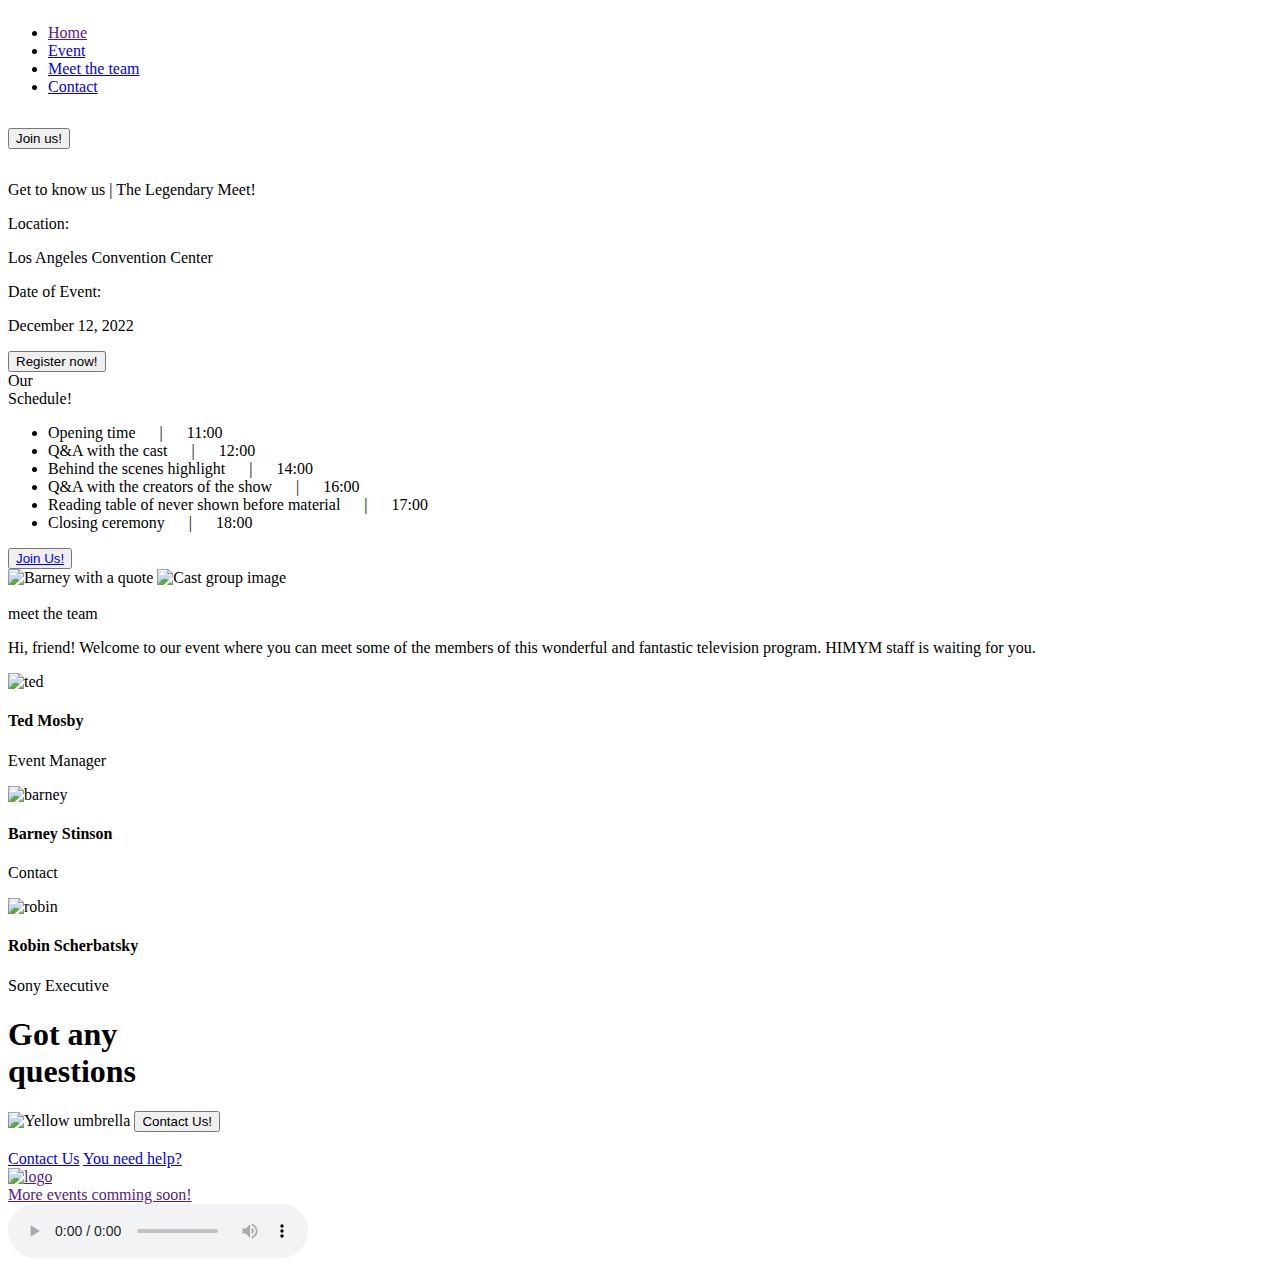
==== index.html @ f615e8cb "Merge pull request #14 from ClaudiaDiaz-Ksquare/Develop" ====
<html lang="en">
<head>
  <meta charset="UTF-8">
  <meta http-equiv="X-UA-Compatible" content="IE=edge">
  <meta name="viewport" content="width=device-width, initial-scale=1.0">

  <link rel="stylesheet" href="home.css">
  <link rel="stylesheet" href="styles.css">

  <link rel="preconnect" href="https://fonts.googleapis.com">
  <link rel="preconnect" href="https://fonts.gstatic.com" crossorigin>
  <link href="https://fonts.googleapis.com/css2?family=Gotu&display=swap" rel="stylesheet">
  <link href="https://fonts.googleapis.com/css2?family=Fira+Sans:wght@300&display=swap" rel="stylesheet"> 


  <title>The Legendary Event</title>
</head>
<body>

  <nav class="navBar fadeTop scroll-content">
    <div class="navContent">
      <a href="">
        <img src="imgs/How-I-Met-Your-Mother-Logo.png" alt="" class="logoDes">
      </a>

      <ul class="itemsNav">
        <li class="itemLink"><a href="" class="linkDecoration">Home</a></li>
        <li class="itemLink"><a href="#events" class="linkDecoration">Event</a></li>
        <li class="itemLink"><a href="#meetTheTeam" class="linkDecoration">Meet the team</a></li>
        <li class="itemLink"><a href="#contact" class="linkDecoration">Contact</a></li>
      </ul>
    </div>
  </nav>

  <section class="bodyConf">

    <div class="mainContainer">
      <div class="bannerContainer">
        <img src="imgs/met-your-mother-season-text-alphabet-word-logo-transparent-png-1054954.png" alt=""
        class="bannerLogo">
        <p class="butContainer"><button class="joinBut">Join us!</button></p>
        <img src="https://dg31sz3gwrwan.cloudfront.net/fanart/75760/936855-0-q80.jpg" alt="" class="bannerCast">
      </div>
      

      <div class="content">
        <img
        src="https://images.squarespace-cdn.com/content/v1/54bd7982e4b0685687276b10/1422739113468-GWZ1K65BP8WR5GELUL3J/Ted%27s+with+Lights.jpg?format=2500w"
        alt="" class="eventImage">
        <div class="textImg">
          <p class="blur">Get to know us | The Legendary Meet!</p>
        </div>
        
        <div class="eventInfo">
          <div class="textContent">
            <p class="labelText">Location: </p>
            <p class="infoText">Los Angeles Convention Center</p>
          </div>
          <div class="textContent">
            <p class="labelText">Date of Event: </p>
            <p class="infoText">December 12, 2022 </p><button class="registerButton">Register now!</button>
          </div>
        </div>

      </div>
    </div>

  </section>

  
  <section class="events-page" id="events">
    <header> Our <br> Schedule!</header>
    <article class="events-list">
        <ul>
            <li>Opening time &emsp; | &emsp; 11:00</li>
            <li>Q&A with the cast &emsp; | &emsp; 12:00</li>
            <li>Behind the scenes highlight &emsp; | &emsp; 14:00</li>
            <li>Q&A with the creators of the show &emsp; | &emsp; 16:00</li>
            <li>Reading table of never shown before material &emsp; | &emsp; 17:00</li>
            <li>Closing ceremony &emsp; | &emsp; 18:00</li>
        </ul>
        <button class="events-btn"> <a href="#contact">Join Us!</a></button>
    </article>
    <img src="imgs/barney.png" alt="Barney with a quote" class="legendary">
    <img src="imgs/group.png" alt="Cast group image" class="group">
</section>

<br>

<main class="mainArea" id="meetTheTeam">
    <div class="bg-image"></div>
    <section class="topMain">
      <div class="logoSection">
        <label class="logo l1">meet</label>
        <label class="logo l2">the</label>
        <label class="logo l3">team</label>
      </div>
      <div class="descr">
        <p class="meetT">Hi, friend! Welcome to our event where you can meet some of the members of this wonderful and
          fantastic television
          program. HIMYM staff is waiting for you.</p>
      </div>
    </section>
    <section class="bottomMain">
      <div class="cards">
        <div class="ted">
          <img class="card-photo" alt="ted" src="./imgs/tedM.jpeg" />
          <div class="card-text">
            <h4 class="card-title">Ted Mosby</h4>
            <p class="card-subt">Event Manager</p>
          </div>
        </div>
        <div class="barney">
          <img class="card-photo" alt="barney" src="./imgs/barneyS.jpeg" />
          <div class="card-text">
            <h4 class="card-title">Barney Stinson</h4>
            <p class="card-subt">Contact</p>
          </div>
        </div>
        <div class="robin">
          <img class="card-photo" alt="robin" src="./imgs/robinS.jpeg" />
          <div class="card-text">
            <h4 class="card-title">Robin Scherbatsky</h4>
            <p class="card-subt">Sony Executive</p>
          </div>
        </div>
      </div>
    </section>
  </main>

 <!-- LINK TO THE FORM https://s69j5am42sf.typeform.com/to/Mhitvdkv -->
 <section class="contact-page" id="contact">
    <h1>Got any <br> questions</h1>

    <img class="contact-umbrella" src="imgs/umbrella.png" alt="Yellow umbrella">

    <button class="contact-btn" data-tf-popup="Mhitvdkv" data-tf-iframe-props="title=HIMYM Project ITK" data-tf-medium="snippet">
        Contact Us!
    </button>
 </section>

  <footer>
    <div class="footer">
      <div class="line">&nbsp;</div>
      <div class="sites">
        <div class="sites-lf">
          <a class="links" href="#contact">Contact Us</a>
          <a class="links" href="#contact">You need help?</a>
        </div>
        <div class="sites-ct">
          <a class="links" href="">
            <img class="f-logo" src="./imgs/himym.jpg" alt="logo" />
          </a>
        </div>
        <div class="sites-rg">
          <a class="links" href="">More events comming soon!</a>
        </div>
      </div>
      <div class="music">
        <audio class="theme" autoplay loop controls>
          <source src='music/HIMYM_low.mp3'>
        </audio>
      </div>
    </div>
  </footer>

  <script>
    window.addEventListener('scroll', function()  {
    let elements = document.getElementsByClassName('scroll-content');
    let screenSize = window.innerHeight;

         for(var i = 0; i < elements.length; i++) {
         var element = elements[i];
 
         if(element.getBoundingClientRect().top < screenSize) {
           element.classList.add('visible');
         } else {
           element.classList.remove('visible');
         }
       }
    });
   </script>

  <script src="//embed.typeform.com/next/embed.js"></script>


</body>
</html>
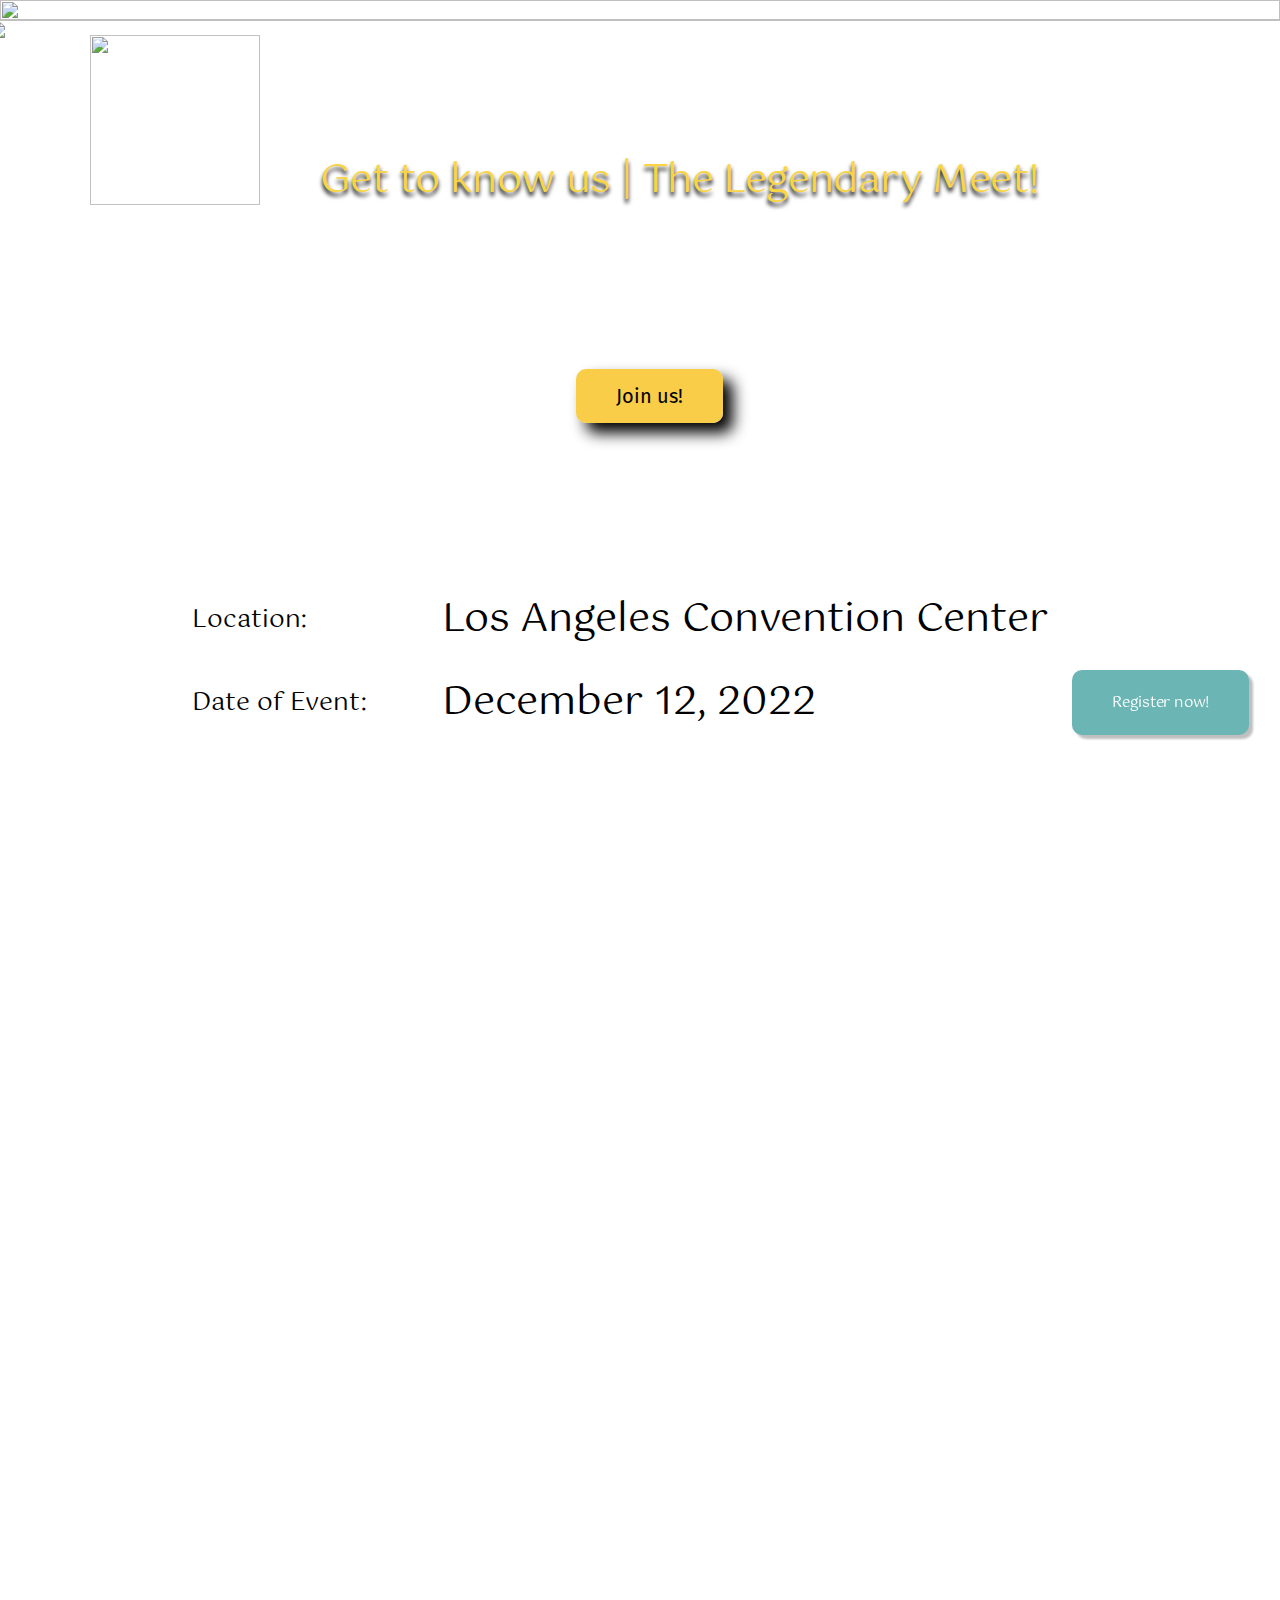
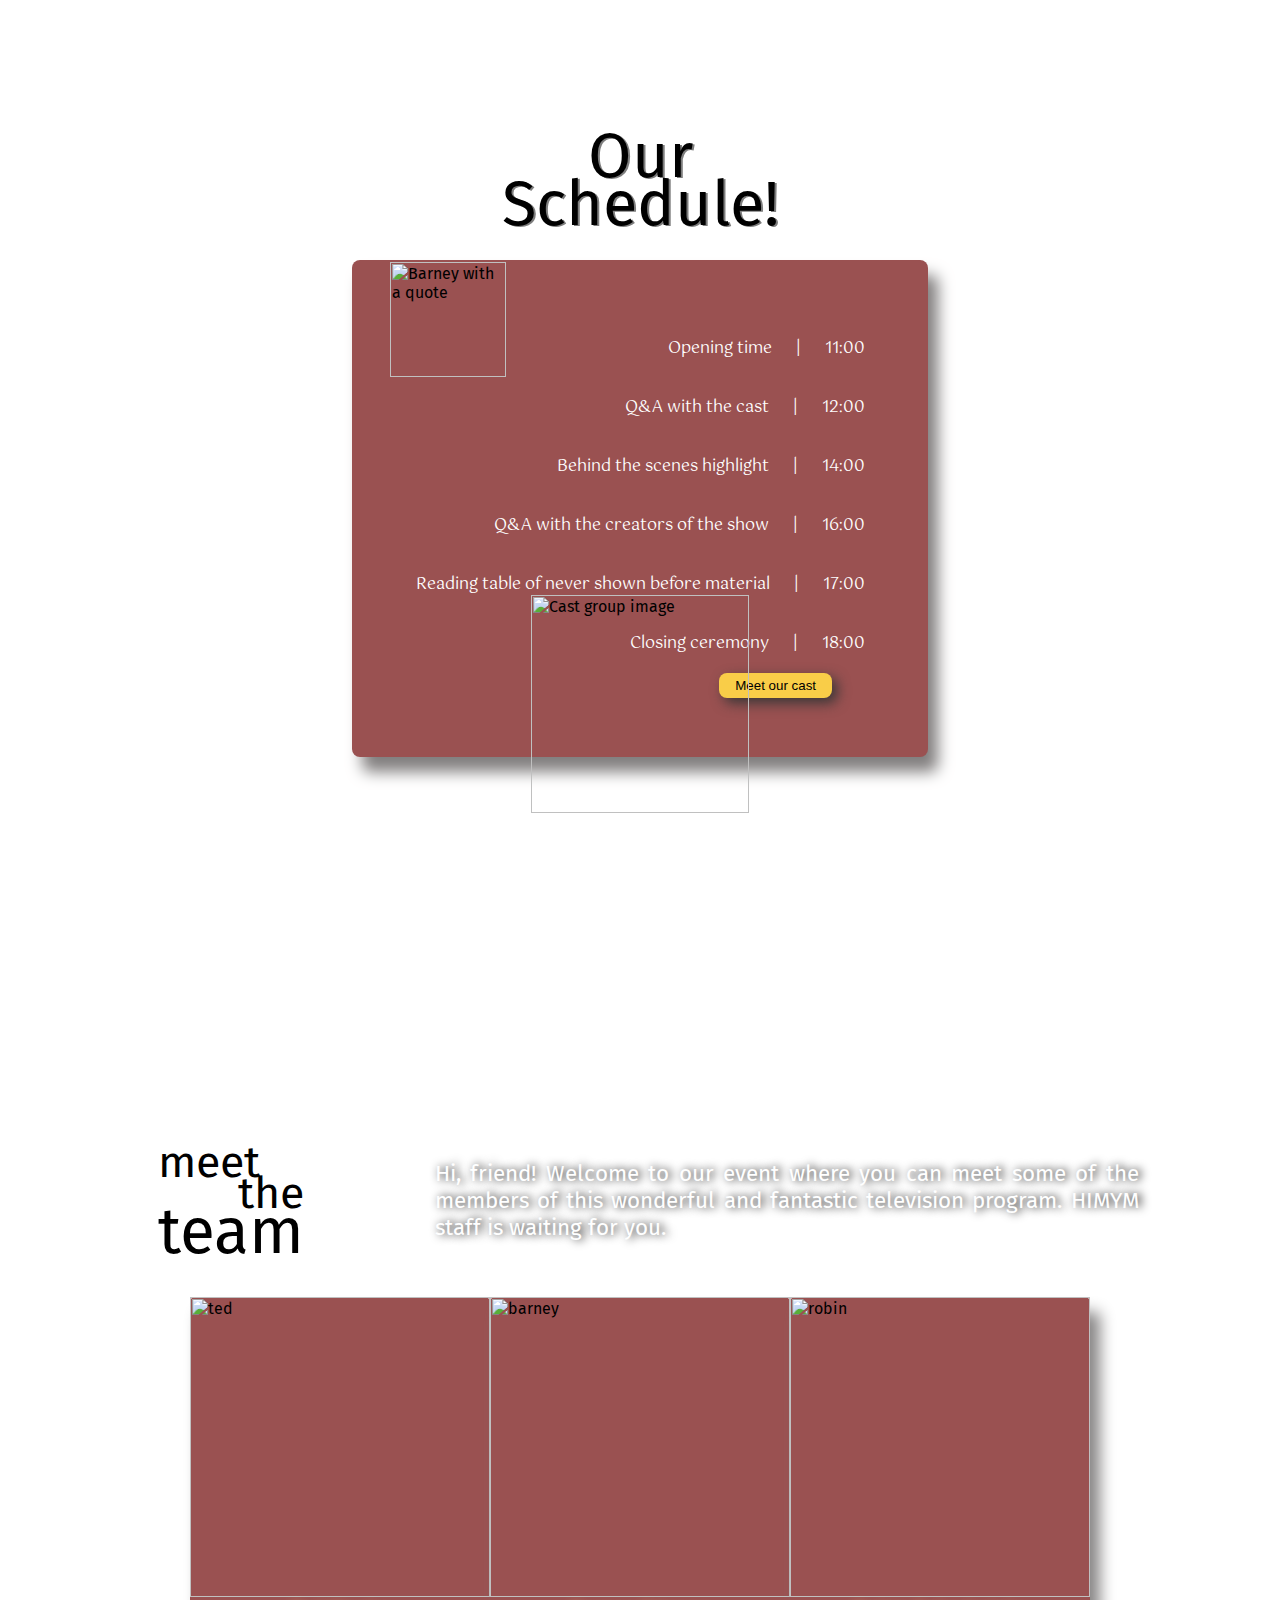
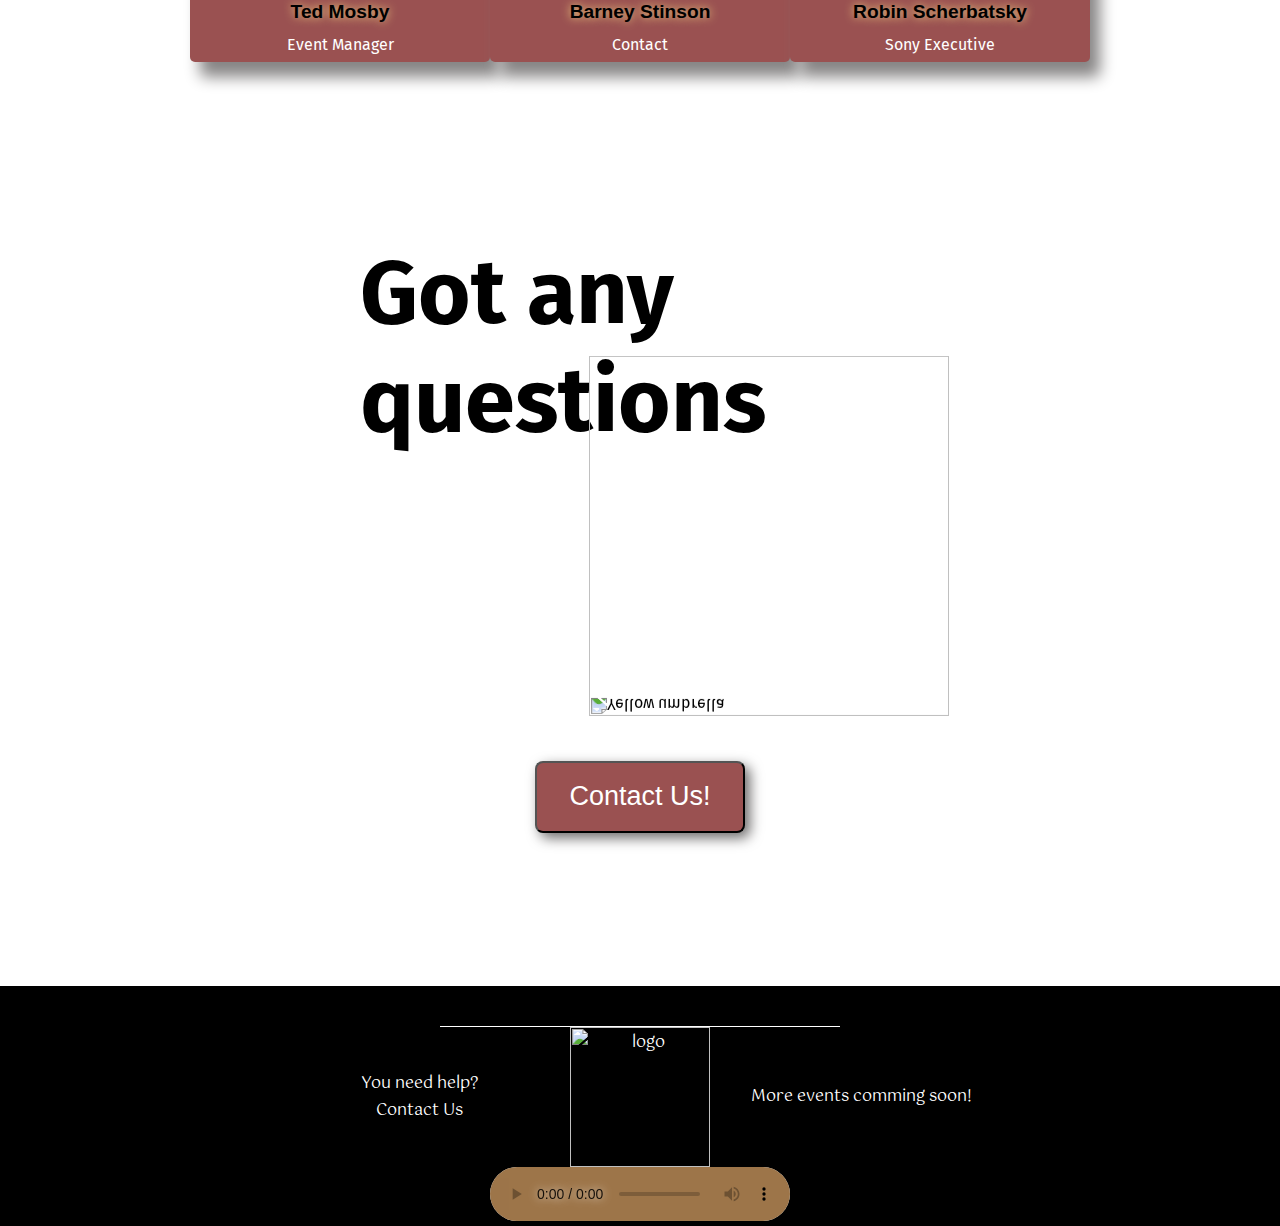
==== commit abcc08ad: "Updated PMO review details" ====
--- a/index.html
+++ b/index.html
@@ -9,7 +9,7 @@
 
   <link rel="preconnect" href="https://fonts.googleapis.com">
   <link rel="preconnect" href="https://fonts.gstatic.com" crossorigin>
-  <link href="https://fonts.googleapis.com/css2?family=Gotu&display=swap" rel="stylesheet">
+  <link href="https://fonts.googleapis.com/css2?family=Gotu:wght@900&display=swap" rel="stylesheet">
   <link href="https://fonts.googleapis.com/css2?family=Fira+Sans:wght@300&display=swap" rel="stylesheet"> 
 
 
@@ -24,10 +24,11 @@
       </a>
 
       <ul class="itemsNav">
-        <li class="itemLink"><a href="" class="linkDecoration">Home</a></li>
+        <li class="itemLink"><a href="#home" class="linkDecoration">Home</a></li>
         <li class="itemLink"><a href="#events" class="linkDecoration">Event</a></li>
         <li class="itemLink"><a href="#meetTheTeam" class="linkDecoration">Meet the team</a></li>
-        <li class="itemLink"><a href="#contact" class="linkDecoration">Contact</a></li>
+        <li class="itemLink"><button class="linkDecoration nav-contact-btn" data-tf-popup="Mhitvdkv" data-tf-iframe-props="title=HIMYM Project ITK" data-tf-medium="snippet">
+          Contact </button></li>
       </ul>
     </div>
   </nav>
@@ -38,12 +39,12 @@
       <div class="bannerContainer">
         <img src="imgs/met-your-mother-season-text-alphabet-word-logo-transparent-png-1054954.png" alt=""
         class="bannerLogo">
-        <p class="butContainer"><button class="joinBut">Join us!</button></p>
+        <p class="butContainer"><a type="button" class="joinBut" href="#home">Join us!</a></p>
         <img src="https://dg31sz3gwrwan.cloudfront.net/fanart/75760/936855-0-q80.jpg" alt="" class="bannerCast">
       </div>
       
 
-      <div class="content">
+      <div class="content" id="home">
         <img
         src="https://images.squarespace-cdn.com/content/v1/54bd7982e4b0685687276b10/1422739113468-GWZ1K65BP8WR5GELUL3J/Ted%27s+with+Lights.jpg?format=2500w"
         alt="" class="eventImage">
@@ -79,7 +80,7 @@
             <li>Reading table of never shown before material &emsp; | &emsp; 17:00</li>
             <li>Closing ceremony &emsp; | &emsp; 18:00</li>
         </ul>
-        <button class="events-btn"> <a href="#contact">Join Us!</a></button>
+        <a type"button" href="#meetTheTeam" class="events-btn"> Meet our cast</a>
     </article>
     <img src="imgs/barney.png" alt="Barney with a quote" class="legendary">
     <img src="imgs/group.png" alt="Cast group image" class="group">
@@ -144,16 +145,16 @@
       <div class="line">&nbsp;</div>
       <div class="sites">
         <div class="sites-lf">
+          <a class="links" href="#contact">You need help?</a>
           <a class="links" href="#contact">Contact Us</a>
-          <a class="links" href="#contact">You need help?</a>
         </div>
         <div class="sites-ct">
-          <a class="links" href="">
+          <a class="links" href="#">
             <img class="f-logo" src="./imgs/himym.jpg" alt="logo" />
           </a>
         </div>
         <div class="sites-rg">
-          <a class="links" href="">More events comming soon!</a>
+          <a class="links" href="#">More events comming soon!</a>
         </div>
       </div>
       <div class="music">
@@ -163,6 +164,8 @@
       </div>
     </div>
   </footer>
+
+  <div data-tf-popover="Mhitvdkv" data-tf-button-color="#6CB5B5" data-tf-iframe-props="title=HIMYM Project itk" data-tf-medium="snippet" style="all:unset;"></div>
 
   <script>
     window.addEventListener('scroll', function()  {
--- a/home.css
+++ b/home.css
@@ -0,0 +1,206 @@
+/* ================================= H O M E  P A G E  ================================= */
+
+.bodyConf{
+    background-color: #9D7549;
+    margin: 0 0 0 0px;    
+}
+
+.fadeTop {
+    opacity: 0;
+    transform: translate(0, 10vh);
+    transition: all 1s;
+  }
+
+.visible {
+    opacity: 1;
+    transform: translate(0, 0);
+}
+
+.mainContainer{
+    background-color: white;
+    height: 1700px;
+    margin-top: -80;
+}
+
+
+.bannerLogo{
+    height: 170px;
+    padding-top: 35px;
+    padding-left: 90px;
+    position: absolute;
+}
+
+.bannerCast{
+    width: 100%;
+    height: min-content;    
+    align-self: center;
+}
+
+.butContainer{
+    position: absolute;
+    padding-top: 30%;
+    padding-left: 45%;
+}
+
+.joinBut{
+    all:unset;
+    padding: 15 40 15 40px;
+    font-size: 20px;
+    background-color: #F9CD48;
+    border-color: #F9CD48;
+    border-radius: 10px;
+    cursor: pointer;
+    box-shadow: 10px 10px 15px #000000;
+}
+
+.joinBut:hover{
+    background-color: #f6db88;
+}
+
+.logoDes{
+    height: 70px;
+    margin-left: 75px;
+}
+
+/* ================================= N A V  B A R  ================================= */
+
+
+.navBar{    
+    display: block; 
+    position: sticky;
+    top: 0px;
+    background-color: #9D7549;
+    height: 80px;
+    width: 100%;
+    align-items: center;
+    text-align: justify;
+    z-index: 1;
+}
+
+.navContent{
+    display: flex;
+    align-items: center;
+    justify-content: space-between;
+    width: 62%;
+}
+
+
+.itemsNav{
+    list-style:  none;
+    display: flex;
+    font-size: 18px;
+    font-family: 'Gotu', sans-serif;
+    align-items: center;
+}
+
+.itemLink{
+    margin-left: 50px;
+
+}
+
+.linkDecoration{
+    text-decoration: none;
+    color: white;
+}
+
+.linkDecoration:hover{
+    font-size: larger;
+    text-shadow: 3px 3px 10px #F9D444;
+}
+
+.nav-contact-btn{
+    all: unset;
+    cursor: pointer;
+    color: white;
+
+}
+
+.sticky {
+    position: fixed;
+    top: 0;
+    width: 100%;
+}
+
+.content{
+    align-items: center;
+    align-self: center;
+    align-content: center;
+}
+
+/* ================================= E V E N T  I N F O R M A T I O N  ================================= */
+
+
+.eventImage{
+    width: 102%;
+    overflow: hidden;
+    position: absolute;
+    left: -1%;
+}
+
+.textImg{
+    color: #F9CD48;
+    position: absolute;
+    text-align: center;
+    margin-left: 25%;
+    margin-top: 10%;
+}
+
+.blur{
+    font-family: 'Gotu';
+    font-style: normal;
+    font-weight: 400;
+    font-size: 40px;
+    line-height: 66px;
+    display: flex;
+    align-items: center;
+    text-align: center;
+    letter-spacing: -0.015em;
+    
+    color: #F9D444;
+    
+    text-shadow: 0px 4px 4px #000000;
+}
+
+
+.eventInfo{
+    position: absolute;
+    margin-top: 550px;
+    margin-left: 15%;
+    width: fit-content;
+}
+
+.textContent{
+    display: flex;
+    width: max-content;
+    align-items: center;
+    font-family: 'Gotu';
+    margin-top: 1rem;
+}
+
+.labelText{
+    font-size: 25px;
+    width: 200px;
+}
+
+.infoText{
+    font-size: 40px;
+    margin-left: 50px;
+}
+
+.registerButton{
+    background-color: #6CB5B5;
+    margin-left: 20vw;
+    padding: 20 40 20 40px;
+    color: white;
+    font-size: 15px;
+    border-radius: 10px;
+    filter: drop-shadow(4px 4px 1px rgba(0, 0, 0, 0.25));
+    border-style: none;
+    font-family: 'Gotu';
+    letter-spacing: -0.015em;
+    cursor: pointer;
+}
+
+.registerButton:hover{
+    background-color: #4d7d7d;
+}--- a/styles.css
+++ b/styles.css
@@ -0,0 +1,309 @@
+/*  ========= COLOR PALETTE =========
+#9D7549
+#F9CD48
+#9A5151
+#6CB5B5
+
+========= FONTS =========
+font-family: 'Fira Sans', sans-serif;
+font-family: 'Gotu', sans-serif;
+
+*/
+
+/* ========= US6 ========= */
+html {
+  font-family: 'Fira Sans', sans-serif;
+}
+
+html * {
+  padding: 0;
+  margin: 0;
+}
+
+/* =================================  M E E T  T H E  T E A M  ================================= */
+
+/* Main Area */
+main.mainArea {
+  margin-top: 2rem;
+  background: url(./imgs/yellow.jpeg) no-repeat center;
+  background-size:cover;
+  background-position: center;
+  background-attachment: fixed;
+}
+
+/*Top Main*/
+section.topMain {  
+  display: grid;
+  grid-template-columns: 1fr 2fr;
+  justify-self: center;
+  align-items: center;
+  grid-template-rows: auto;
+}
+
+div.logoSection {
+  padding: 6px 12px 6px 48px;
+  display: grid;
+  grid-template-rows: 1fr 1fr 1fr;
+  justify-self:center;
+  align-items: center;
+  grid-template-rows: auto;
+}
+
+label.logo {
+  padding: 0;
+  margin: 0;
+  line-height: 70%;
+  font-size: 2.8rem;
+  cursor: none;
+}
+
+label.l2 {
+  text-align: right;
+}
+
+label.l3 {
+  font-size: 4rem;
+}
+
+div.descr {
+width: 90%;
+}
+
+p.meetT {
+  cursor: none;
+  font-size: 1.4rem;
+  text-align:justify;
+  margin: 8px;
+  padding: 6px 48px 6px 0;
+  color: white;
+  text-shadow: black 3px 0 10px;
+}
+
+section.bottomMain {
+  padding: 36px 12px 24px 12px;
+}
+
+div.cards{
+  display: grid;
+  grid-template-columns: 1fr 1fr 1fr;
+  justify-self:center;
+  align-items: center;
+  grid-template-rows: auto;
+}
+
+img.card-photo {
+  height: 300px;
+}
+
+div.ted, div.barney, div.robin {
+  background-color: #9A5151;
+  border-radius: 5px;
+  box-shadow: 10px 15px 15px #878585;
+  display: flex;
+  flex-direction: column;
+  justify-self:center;
+  align-items: center;
+  cursor: pointer;
+  position: relative;
+  top: 0;
+  transition: background-color 1s box-shadow 1s top ease 1s;
+}
+
+div.ted:hover, div.barney:hover, div.robin:hover {
+  background-color: #9D7549;
+  box-shadow: 10px 15px 15px rgba(157, 116, 73, 0.65);
+  top: -10px;
+}
+
+h4.card-title {
+  font-family: sans-serif;;
+  padding: 4px;
+  margin: 0;
+  font-size: 1.2rem;
+  text-align: center;
+  font-weight: 900;
+  text-shadow: 0 0 10px #f6da86;
+}
+
+p.card-subt {
+  padding: 8px 4px;
+  margin: 0;
+  font-size: 1rem;
+  text-align: center;
+  color: white;
+}
+
+
+/* =================================  E V E N T S  P A G E  ================================= */
+
+.events-page{
+    display: flex;
+    height: 110vh;
+    flex-direction: column;
+    align-items: center;
+    justify-content: space-between;
+}
+
+.events-page header{
+    background-color: initial;
+    font-family: 'Fira Sans', sans-serif;
+    font-size: 7vh;
+    line-height: 3rem;
+    text-align: center;
+    margin: 2rem 0;
+    text-shadow: 2px 1px #7e7e7e;
+}
+
+.events-list{
+    background-color: #9A5151;
+    box-shadow: 10px 15px 15px #827f7f;
+    color: #FFFFFF;
+    height: 58vh;
+    width: 40vw;
+    display: flex;
+    justify-content: center;
+    align-items:center;
+    flex-direction: column;
+    padding: 2rem;
+    border-radius: 0.5rem;
+    font-family: 'Gotu', sans-serif;
+}
+
+.events-list li{
+    list-style: none;
+    text-align: right;
+    padding: 1rem;
+}
+
+.events-btn{
+    all: unset;
+    font-family: sans-serif;
+    font-size: smaller;
+    align-self: flex-end;
+    background-color: #F9CD48;
+    margin-right: 4rem;
+    box-shadow: 5px 5px 13px #373737;
+    border-radius: 0.5rem;
+    cursor: pointer;
+    color:#000000;
+    padding: 0.3rem 1rem;
+}
+
+.events-btn:hover{
+    background-color: #f6da86;
+}
+
+.events-btn:active{
+    background-color:#F9CD48;
+    box-shadow: none;
+}
+
+.legendary{
+    position: relative;
+    right: 15%;
+    bottom: 50%;
+    width: 9vw;
+    z-index: 0;
+}
+
+.group{
+    position: relative;
+    width: 17vw;
+    bottom: 28%;
+}
+
+
+/* ================================= C O N T A C T S  P A G E  ================================= */
+
+.contact-page{
+    display: flex;
+    height: 100vh;
+    flex-direction: column;
+    align-items: center;
+    justify-content: space-around;
+}
+
+.contact-page h1{
+    position: relative;
+    right: 6%;
+    font-family: 'Fira Sans', sans-serif;
+    font-size: 10vh;
+}
+
+.contact-umbrella{
+    position: absolute;
+    left: 46%;
+    rotate: x 180deg;
+    height: 40vh;
+}
+
+.contact-btn{
+    background-color:#9A5151;
+    color:#FFFFFF;
+    padding: 0 2rem;
+
+    font-family: Helvetica,Arial,sans-serif;
+    box-shadow: 5px 5px 13px #6d6b6b;
+    font-size: 3vh;
+    border-radius: 0.5rem;
+    height: 8%;
+    cursor: pointer;
+}
+
+.contact-btn:hover{
+    background-color: #9f6a6a;
+}
+
+.contact-btn:active{
+    background-color:#9A5151;
+    box-shadow: none;
+}
+
+/* =================================  F O O T E R  ================================= */
+
+.footer {
+  padding: 40px 240px;
+  height: 160px;
+  background-color: black;
+  color: white;
+  text-align: center;
+  display: flex;
+  flex-direction: column;
+  align-items: center;
+}
+
+div.line {
+  width: 50%;
+  height: 1px;
+  border: 0;
+  background-color: white;
+}
+
+a.links {
+  color: white;
+  font-family: 'Gotu', sans-serif;
+  text-decoration: none;
+}
+
+img.f-logo {
+  height: 140px;
+}
+
+div.sites {
+  display: grid;
+  grid-template-columns: 1fr 1fr 1fr;
+  align-items: center;
+  justify-content: center;
+}
+
+div.sites-lf {
+  display: flex;
+  flex-direction: column;
+  align-items: center;
+}
+
+audio::-webkit-media-controls-play-button,
+  audio::-webkit-media-controls-panel {
+  background-color: #9D7549;
+  color: white;
+}
